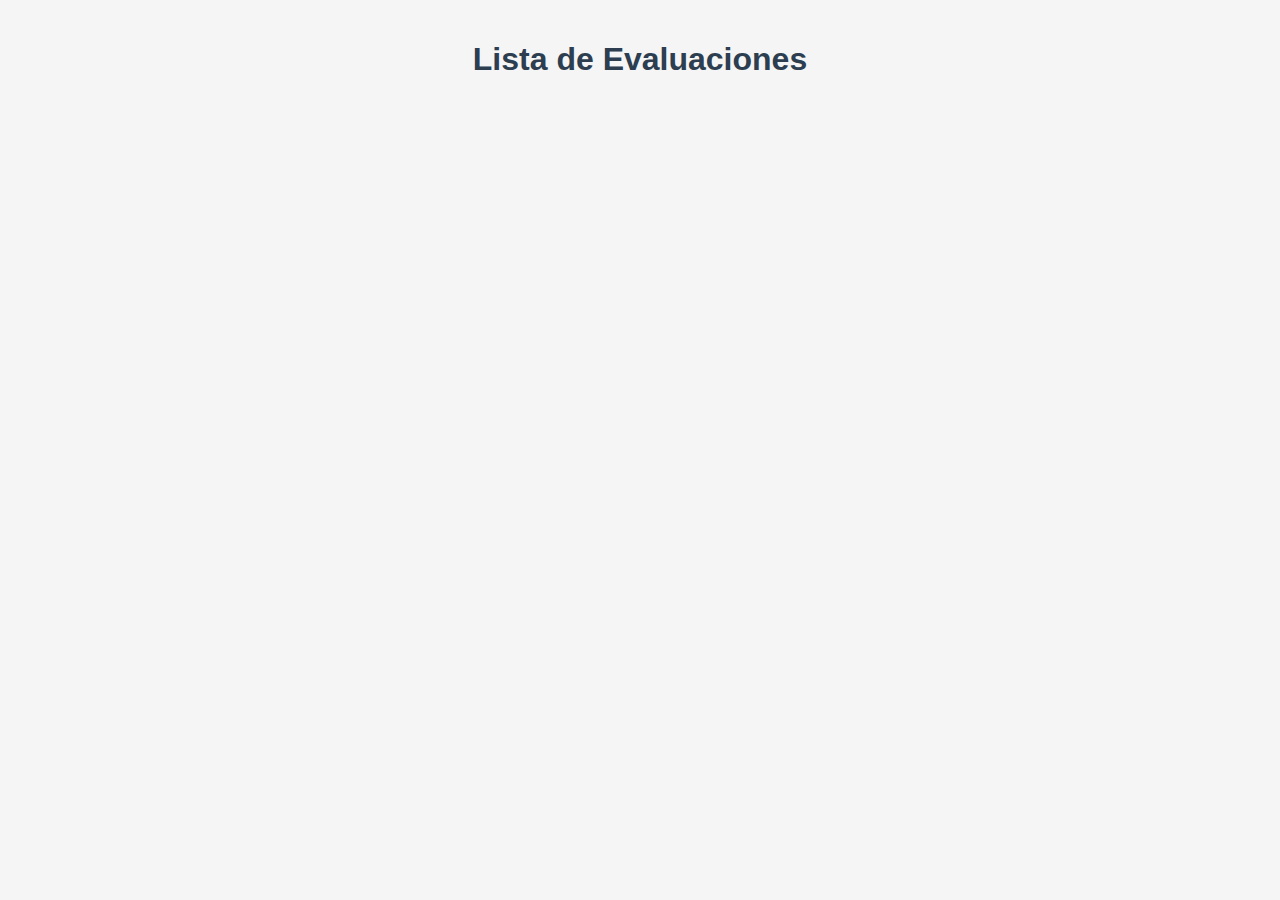
==== lista-evaluaciones.html @ f5a4b110 "inicio con jsonbin" ====
<!DOCTYPE html>
<html lang="es">
<head>
    <meta charset="UTF-8">
    <meta name="viewport" content="width=device-width, initial-scale=1.0">
    <title>Lista de Evaluaciones</title>
    <style>
        body {
            font-family: 'Segoe UI', Tahoma, Geneva, Verdana, sans-serif;
            max-width: 800px;
            margin: 0 auto;
            padding: 20px;
            background-color: #f5f5f5;
            color: #333;
        }

        h1 {
            color: #2c3e50;
            text-align: center;
            margin-bottom: 20px;
        }

        a {
            color: #2ecc71;
            text-decoration: none;
        }

        a:hover {
            text-decoration: underline;
        }
    </style>
</head>
<body>
    <h1>Lista de Evaluaciones</h1>
    <div id="evaluaciones-container"></div>

    <!-- Incluir el archivo JavaScript -->
    <script src="./js/lista-evaluaciones.js"></script>
</body>
</html>
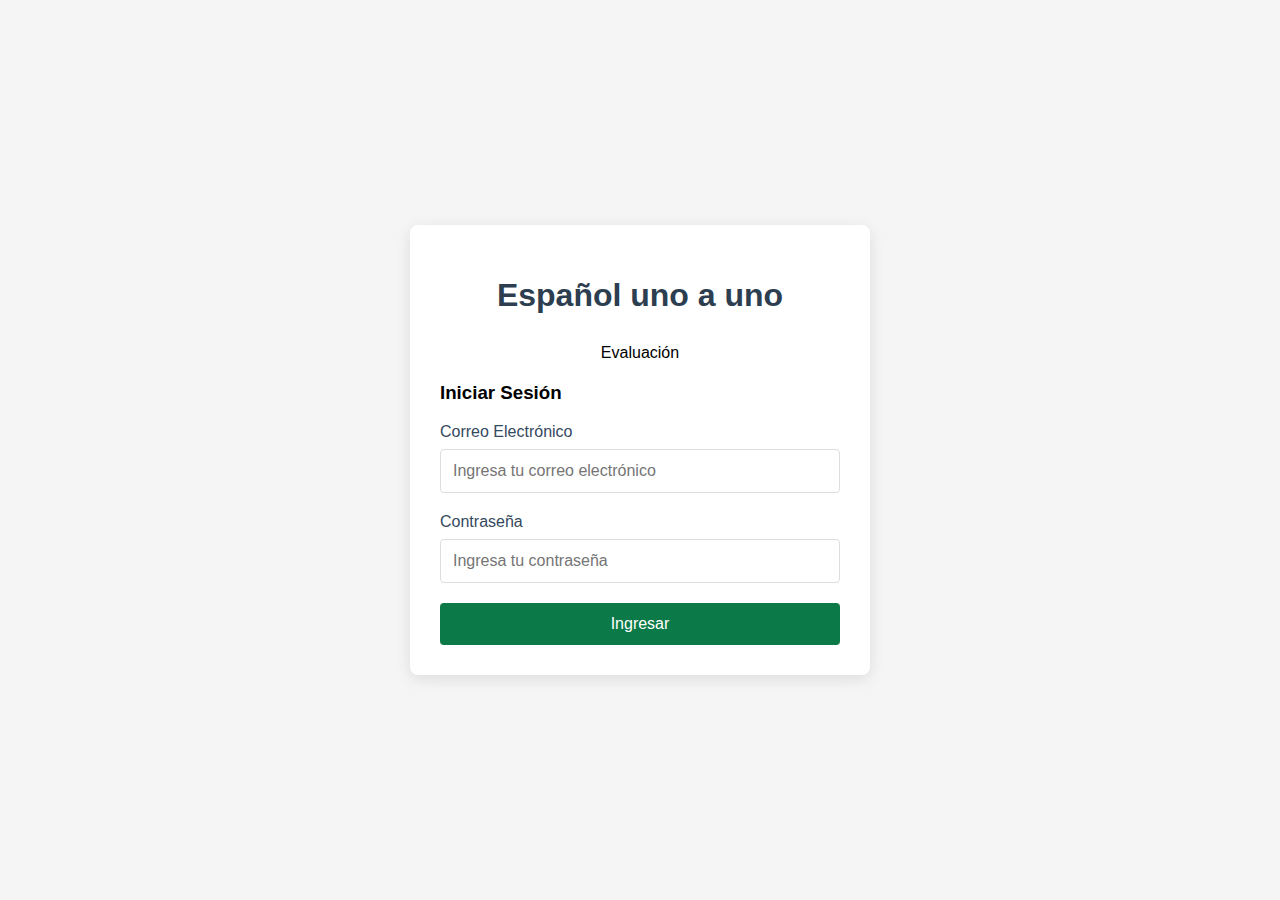
==== commit 07366bda: "login funcionando" ====
--- a/lista-evaluaciones.html
+++ b/lista-evaluaciones.html
@@ -3,7 +3,16 @@
 <head>
     <meta charset="UTF-8">
     <meta name="viewport" content="width=device-width, initial-scale=1.0">
+    <link rel="shortcut icon" href="/img/favicon.svg" type="image/x-icon">
     <title>Lista de Evaluaciones</title>
+    <script>
+        // Verificar si el usuario está autenticado
+        window.addEventListener('load', function() {
+            if (sessionStorage.getItem('isLoggedIn') !== 'true') {
+                window.location.href = 'index.html';
+            }
+        });
+    </script>
     <style>
         body {
             font-family: 'Segoe UI', Tahoma, Geneva, Verdana, sans-serif;
@@ -31,6 +40,22 @@
     </style>
 </head>
 <body>
+    <div style="text-align: right; padding: 10px; background-color: #f8f9fa; margin-bottom: 20px;">
+        <span id="user-email" style="margin-right: 15px; color: #666;"></span>
+        <button id="logout-btn" style="background-color: #f1f1f1; border: 1px solid #ddd; padding: 5px 10px; cursor: pointer; border-radius: 4px;">Cerrar Sesión</button>
+    </div>
+    <a href="/evaluador.html">Ir a evaluardor</a>
+    <script>
+        // Mostrar el correo del usuario
+        document.getElementById('user-email').textContent = sessionStorage.getItem('userEmail');
+        
+        // Funcionalidad del botón cerrar sesión
+        document.getElementById('logout-btn').addEventListener('click', function() {
+            sessionStorage.removeItem('isLoggedIn');
+            sessionStorage.removeItem('userEmail');
+            window.location.href = 'index.html';
+        });
+    </script>
     <h1>Lista de Evaluaciones</h1>
     <div id="evaluaciones-container"></div>
 
